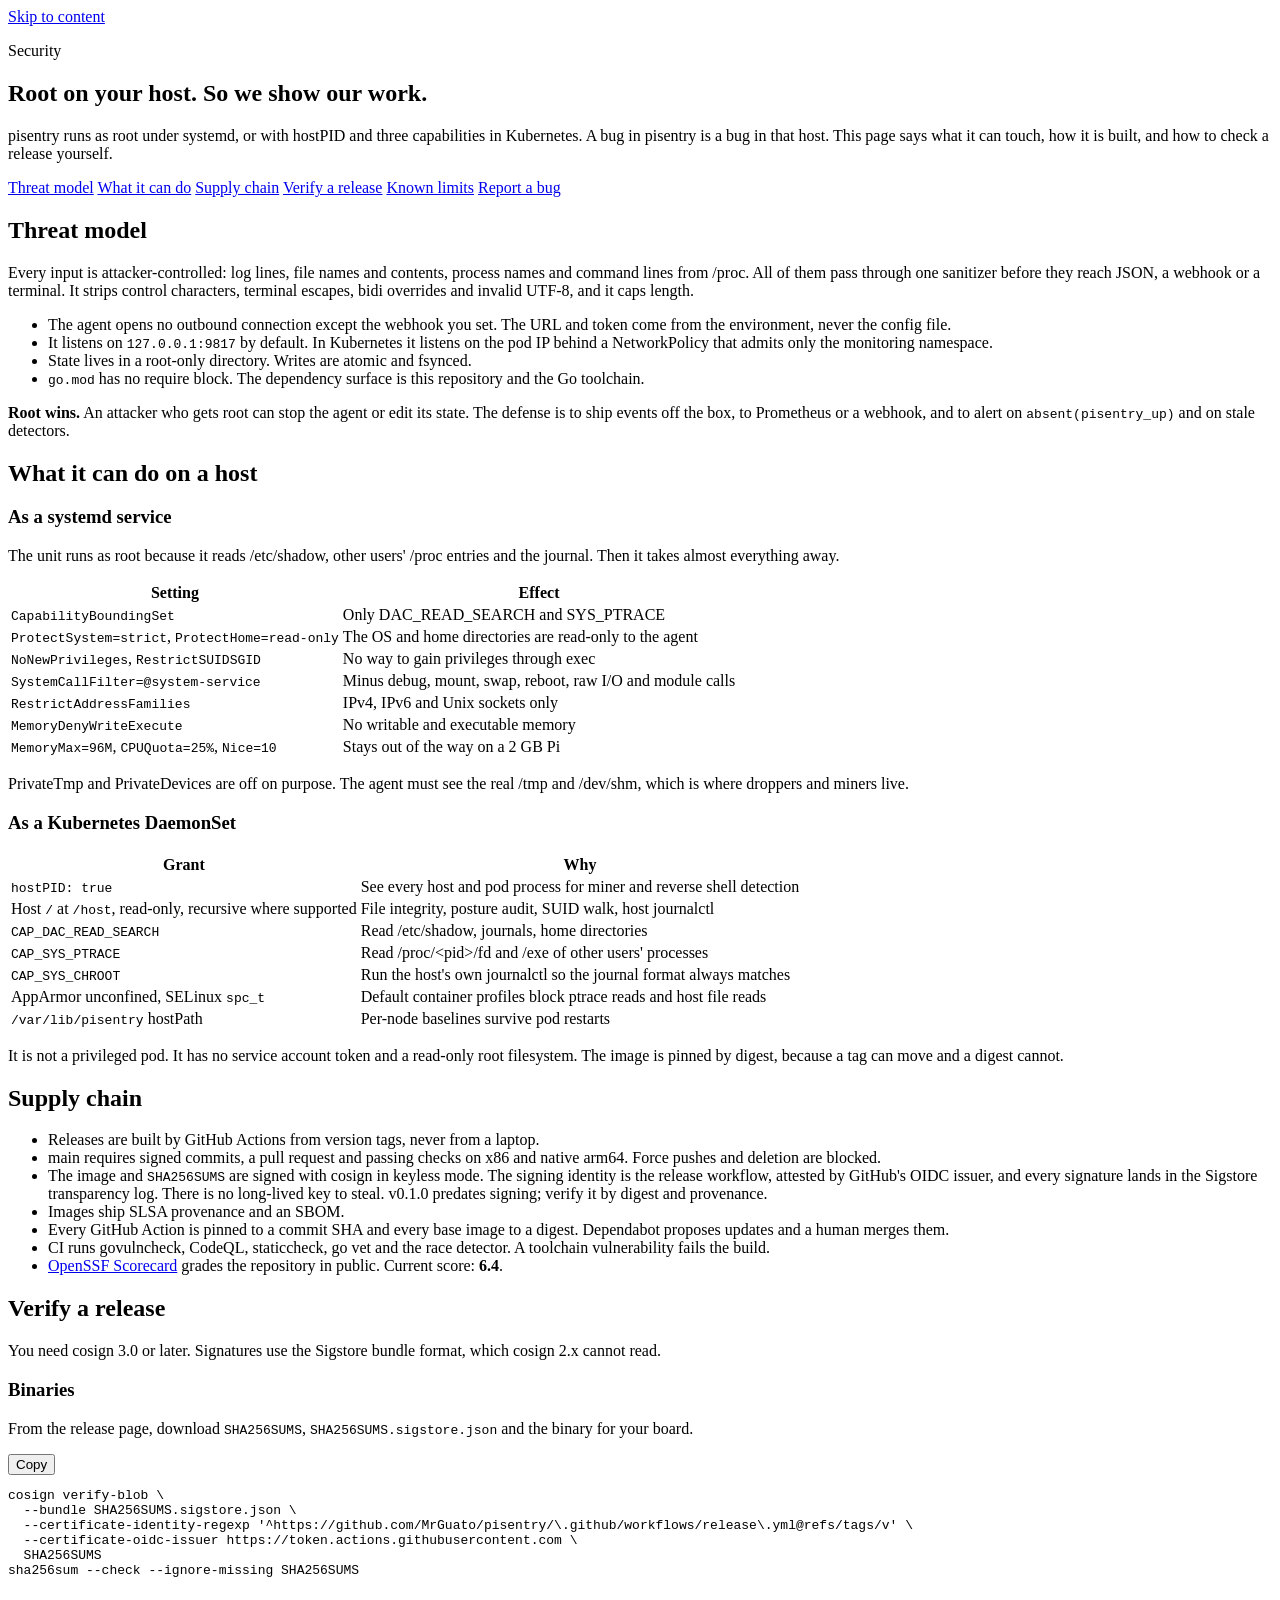
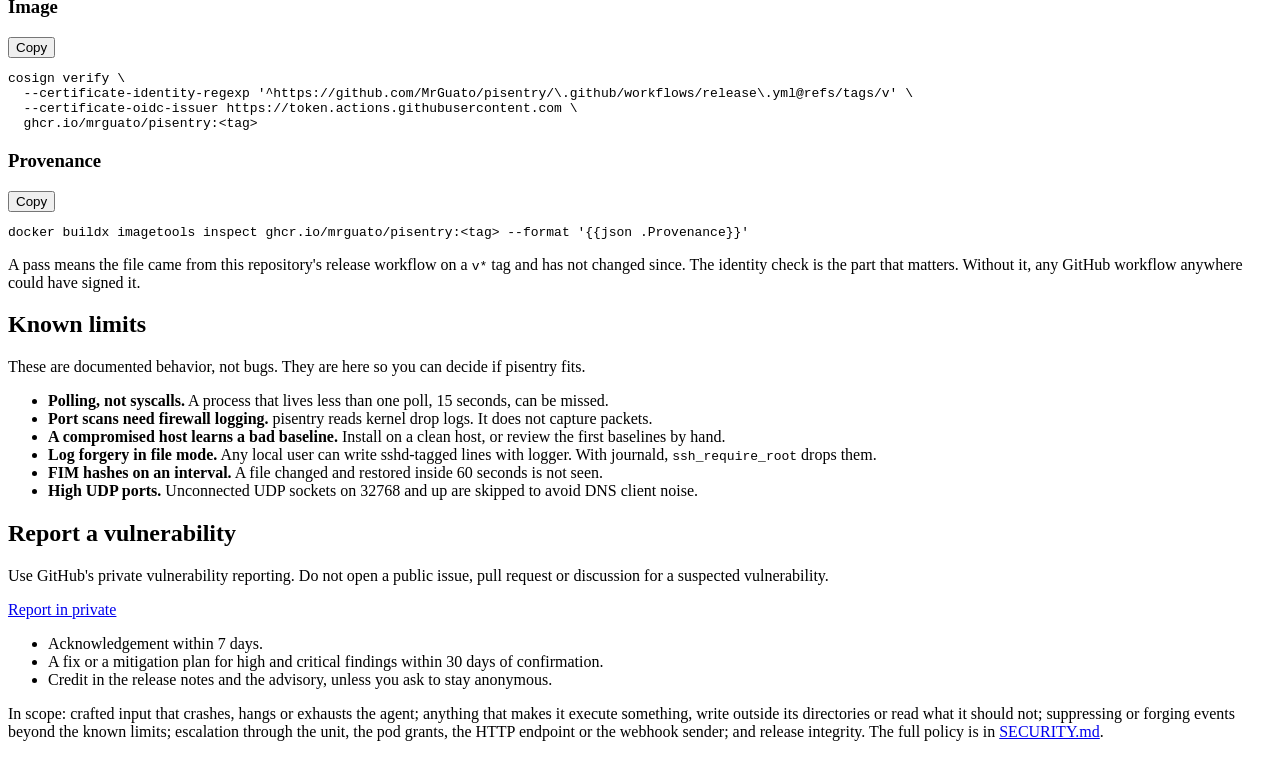
==== site/security.html @ 12890e25 "site: project website on GitHub Pages Landing page, security page and roadmap under site/, built by " ====
<!doctype html>
<html lang="en">
<head>
<!-- include:head -->
<title>Security: pisentry</title>
<meta name="description" content="The pisentry threat model, what the agent is allowed to do on a host, how releases are built and signed, how to verify them, and how to report a vulnerability.">
<link rel="canonical" href="https://mrguato.github.io/pisentry/security.html">
<meta property="og:title" content="pisentry security">
<meta property="og:description" content="Threat model, host grants, signed releases and private vulnerability reporting.">
<meta property="og:url" content="https://mrguato.github.io/pisentry/security.html">
</head>
<body>
<a class="skip" href="#main">Skip to content</a>
<!-- include:header -->

<main id="main">
  <section class="page-head">
    <div class="wrap">
      <p class="eyebrow"><span class="sq"></span>Security</p>
      <h1>Root on your host. So we show our work.</h1>
      <p class="lead">pisentry runs as root under systemd, or with hostPID and three capabilities in Kubernetes. A bug in pisentry is a bug in that host. This page says what it can touch, how it is built, and how to check a release yourself.</p>
    </div>
  </section>

  <div class="wrap with-toc">
    <nav class="toc" aria-label="On this page">
      <a href="#model">Threat model</a>
      <a href="#grants">What it can do</a>
      <a href="#supply">Supply chain</a>
      <a href="#verify">Verify a release</a>
      <a href="#limits">Known limits</a>
      <a href="#report">Report a bug</a>
    </nav>

    <div class="prose">
      <h2 id="model">Threat model</h2>
      <p>Every input is attacker-controlled: log lines, file names and contents, process names and command lines from /proc. All of them pass through one sanitizer before they reach JSON, a webhook or a terminal. It strips control characters, terminal escapes, bidi overrides and invalid UTF-8, and it caps length.</p>
      <ul>
        <li>The agent opens no outbound connection except the webhook you set. The URL and token come from the environment, never the config file.</li>
        <li>It listens on <code>127.0.0.1:9817</code> by default. In Kubernetes it listens on the pod IP behind a NetworkPolicy that admits only the monitoring namespace.</li>
        <li>State lives in a root-only directory. Writes are atomic and fsynced.</li>
        <li><code>go.mod</code> has no require block. The dependency surface is this repository and the Go toolchain.</li>
      </ul>
      <div class="callout">
        <p><b>Root wins.</b> An attacker who gets root can stop the agent or edit its state. The defense is to ship events off the box, to Prometheus or a webhook, and to alert on <code>absent(pisentry_up)</code> and on stale detectors.</p>
      </div>

      <h2 id="grants">What it can do on a host</h2>
      <h3>As a systemd service</h3>
      <p>The unit runs as root because it reads /etc/shadow, other users' /proc entries and the journal. Then it takes almost everything away.</p>
      <div class="table-wrap">
        <table>
          <thead><tr><th scope="col">Setting</th><th scope="col">Effect</th></tr></thead>
          <tbody>
            <tr><td><code>CapabilityBoundingSet</code></td><td>Only DAC_READ_SEARCH and SYS_PTRACE</td></tr>
            <tr><td><code>ProtectSystem=strict</code>, <code>ProtectHome=read-only</code></td><td>The OS and home directories are read-only to the agent</td></tr>
            <tr><td><code>NoNewPrivileges</code>, <code>RestrictSUIDSGID</code></td><td>No way to gain privileges through exec</td></tr>
            <tr><td><code>SystemCallFilter=@system-service</code></td><td>Minus debug, mount, swap, reboot, raw I/O and module calls</td></tr>
            <tr><td><code>RestrictAddressFamilies</code></td><td>IPv4, IPv6 and Unix sockets only</td></tr>
            <tr><td><code>MemoryDenyWriteExecute</code></td><td>No writable and executable memory</td></tr>
            <tr><td><code>MemoryMax=96M</code>, <code>CPUQuota=25%</code>, <code>Nice=10</code></td><td>Stays out of the way on a 2 GB Pi</td></tr>
          </tbody>
        </table>
      </div>
      <p class="muted">PrivateTmp and PrivateDevices are off on purpose. The agent must see the real /tmp and /dev/shm, which is where droppers and miners live.</p>

      <h3>As a Kubernetes DaemonSet</h3>
      <div class="table-wrap">
        <table>
          <thead><tr><th scope="col">Grant</th><th scope="col">Why</th></tr></thead>
          <tbody>
            <tr><td><code>hostPID: true</code></td><td>See every host and pod process for miner and reverse shell detection</td></tr>
            <tr><td>Host <code>/</code> at <code>/host</code>, read-only, recursive where supported</td><td>File integrity, posture audit, SUID walk, host journalctl</td></tr>
            <tr><td><code>CAP_DAC_READ_SEARCH</code></td><td>Read /etc/shadow, journals, home directories</td></tr>
            <tr><td><code>CAP_SYS_PTRACE</code></td><td>Read /proc/&lt;pid&gt;/fd and /exe of other users' processes</td></tr>
            <tr><td><code>CAP_SYS_CHROOT</code></td><td>Run the host's own journalctl so the journal format always matches</td></tr>
            <tr><td>AppArmor unconfined, SELinux <code>spc_t</code></td><td>Default container profiles block ptrace reads and host file reads</td></tr>
            <tr><td><code>/var/lib/pisentry</code> hostPath</td><td>Per-node baselines survive pod restarts</td></tr>
          </tbody>
        </table>
      </div>
      <p>It is not a privileged pod. It has no service account token and a read-only root filesystem. The image is pinned by digest, because a tag can move and a digest cannot.</p>

      <h2 id="supply">Supply chain</h2>
      <ul>
        <li>Releases are built by GitHub Actions from version tags, never from a laptop.</li>
        <li>main requires signed commits, a pull request and passing checks on x86 and native arm64. Force pushes and deletion are blocked.</li>
        <li>The image and <code>SHA256SUMS</code> are signed with cosign in keyless mode. The signing identity is the release workflow, attested by GitHub's OIDC issuer, and every signature lands in the Sigstore transparency log. There is no long-lived key to steal. v0.1.0 predates signing; verify it by digest and provenance.</li>
        <li>Images ship SLSA provenance and an SBOM.</li>
        <li>Every GitHub Action is pinned to a commit SHA and every base image to a digest. Dependabot proposes updates and a human merges them.</li>
        <li>CI runs govulncheck, CodeQL, staticcheck, go vet and the race detector. A toolchain vulnerability fails the build.</li>
        <li><a href="https://scorecard.dev/viewer/?uri=github.com/MrGuato/pisentry">OpenSSF Scorecard</a> grades the repository in public. Current score: <b data-build="scorecard">6.4</b>.</li>
      </ul>

      <h2 id="verify">Verify a release</h2>
      <p>You need cosign 3.0 or later. Signatures use the Sigstore bundle format, which cosign 2.x cannot read.</p>
      <h3>Binaries</h3>
      <p>From the release page, download <code>SHA256SUMS</code>, <code>SHA256SUMS.sigstore.json</code> and the binary for your board.</p>
      <div class="code"><button class="copy" type="button" data-copy>Copy</button><pre>cosign verify-blob \
  --bundle SHA256SUMS.sigstore.json \
  --certificate-identity-regexp '^https://github.com/MrGuato/pisentry/\.github/workflows/release\.yml@refs/tags/v' \
  --certificate-oidc-issuer https://token.actions.githubusercontent.com \
  SHA256SUMS
sha256sum --check --ignore-missing SHA256SUMS</pre></div>
      <h3>Image</h3>
      <div class="code"><button class="copy" type="button" data-copy>Copy</button><pre>cosign verify \
  --certificate-identity-regexp '^https://github.com/MrGuato/pisentry/\.github/workflows/release\.yml@refs/tags/v' \
  --certificate-oidc-issuer https://token.actions.githubusercontent.com \
  ghcr.io/mrguato/pisentry:&lt;tag&gt;</pre></div>
      <h3>Provenance</h3>
      <div class="code"><button class="copy" type="button" data-copy>Copy</button><pre>docker buildx imagetools inspect ghcr.io/mrguato/pisentry:&lt;tag&gt; --format '{{json .Provenance}}'</pre></div>
      <p>A pass means the file came from this repository's release workflow on a <code>v*</code> tag and has not changed since. The identity check is the part that matters. Without it, any GitHub workflow anywhere could have signed it.</p>

      <h2 id="limits">Known limits</h2>
      <p>These are documented behavior, not bugs. They are here so you can decide if pisentry fits.</p>
      <ul>
        <li><b>Polling, not syscalls.</b> A process that lives less than one poll, 15 seconds, can be missed.</li>
        <li><b>Port scans need firewall logging.</b> pisentry reads kernel drop logs. It does not capture packets.</li>
        <li><b>A compromised host learns a bad baseline.</b> Install on a clean host, or review the first baselines by hand.</li>
        <li><b>Log forgery in file mode.</b> Any local user can write sshd-tagged lines with logger. With journald, <code>ssh_require_root</code> drops them.</li>
        <li><b>FIM hashes on an interval.</b> A file changed and restored inside 60 seconds is not seen.</li>
        <li><b>High UDP ports.</b> Unconnected UDP sockets on 32768 and up are skipped to avoid DNS client noise.</li>
      </ul>

      <h2 id="report">Report a vulnerability</h2>
      <p>Use GitHub's private vulnerability reporting. Do not open a public issue, pull request or discussion for a suspected vulnerability.</p>
      <p><a class="btn btn-primary" href="https://github.com/MrGuato/pisentry/security/advisories/new">Report in private</a></p>
      <ul>
        <li>Acknowledgement within 7 days.</li>
        <li>A fix or a mitigation plan for high and critical findings within 30 days of confirmation.</li>
        <li>Credit in the release notes and the advisory, unless you ask to stay anonymous.</li>
      </ul>
      <p class="muted">In scope: crafted input that crashes, hangs or exhausts the agent; anything that makes it execute something, write outside its directories or read what it should not; suppressing or forging events beyond the known limits; escalation through the unit, the pod grants, the HTTP endpoint or the webhook sender; and release integrity. The full policy is in <a href="https://github.com/MrGuato/pisentry/blob/main/SECURITY.md">SECURITY.md</a>.</p>
    </div>
  </div>
</main>

<!-- include:footer -->
</body>
</html>
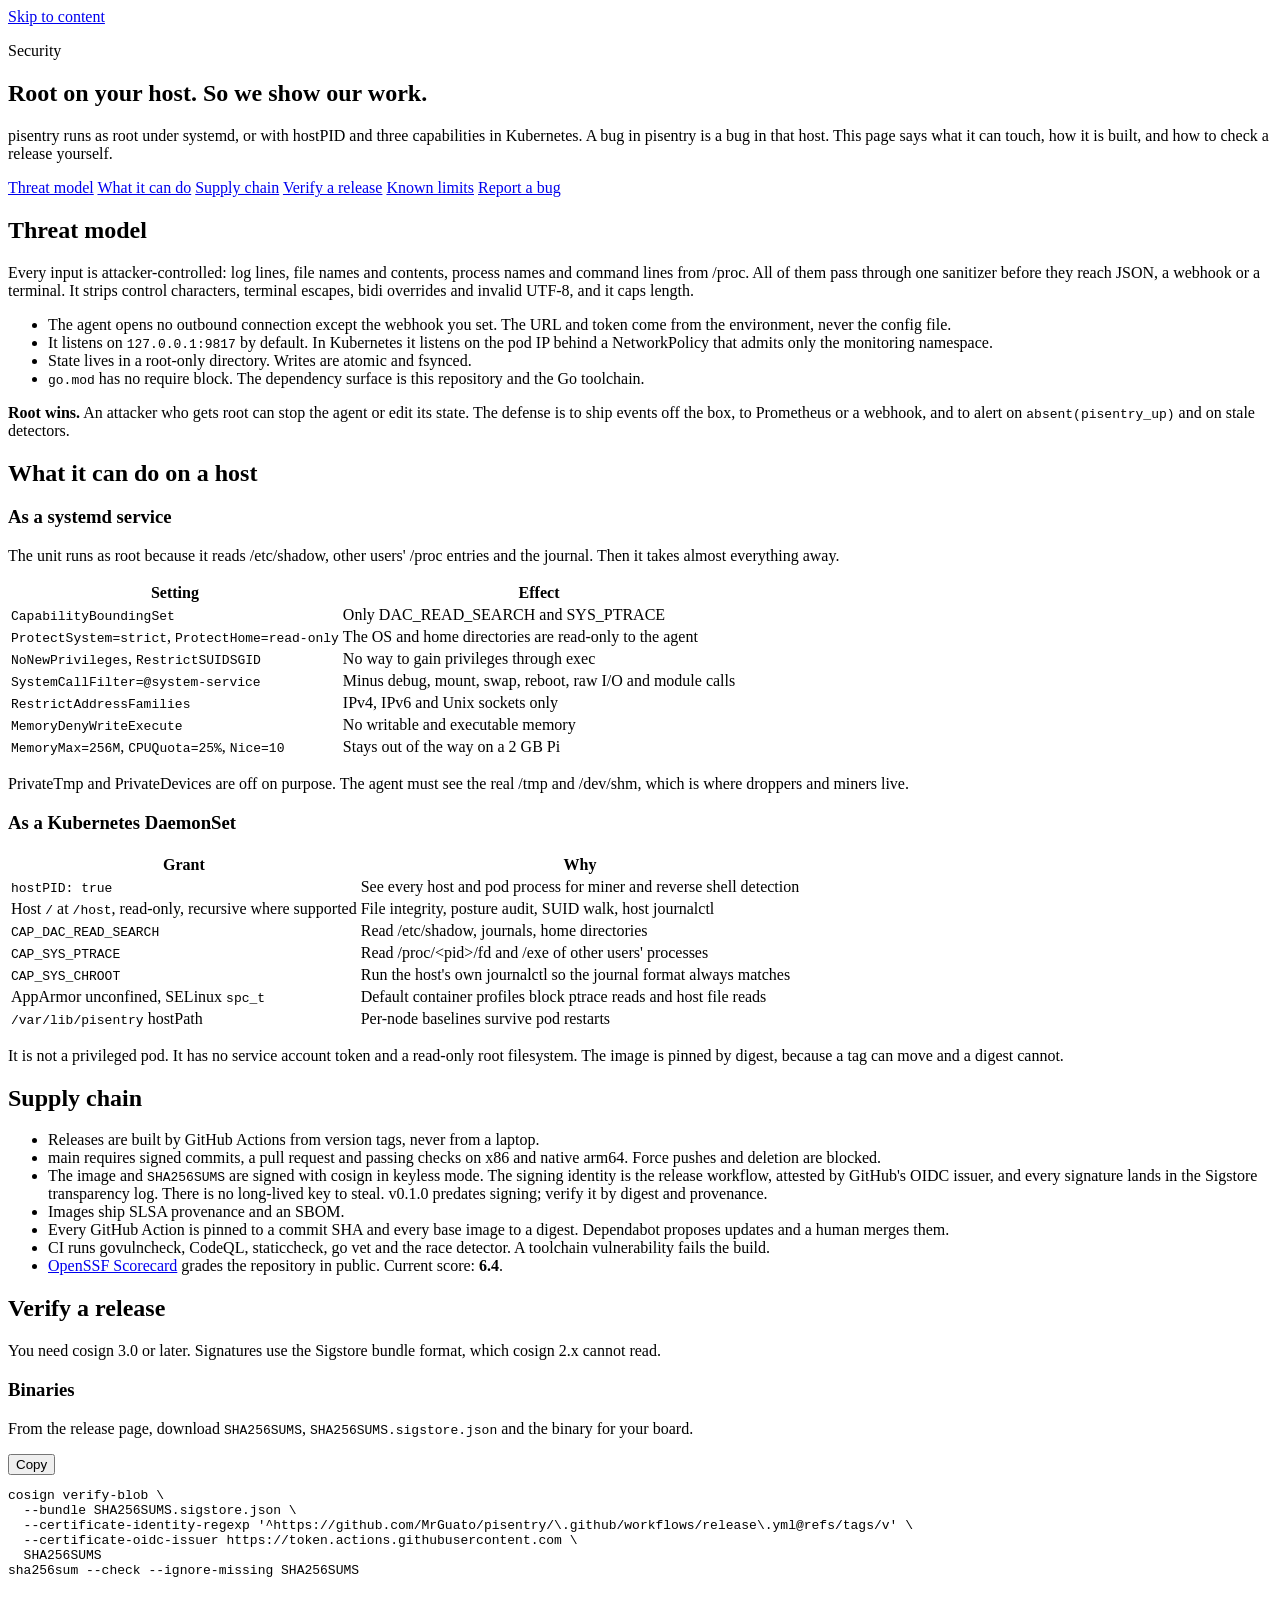
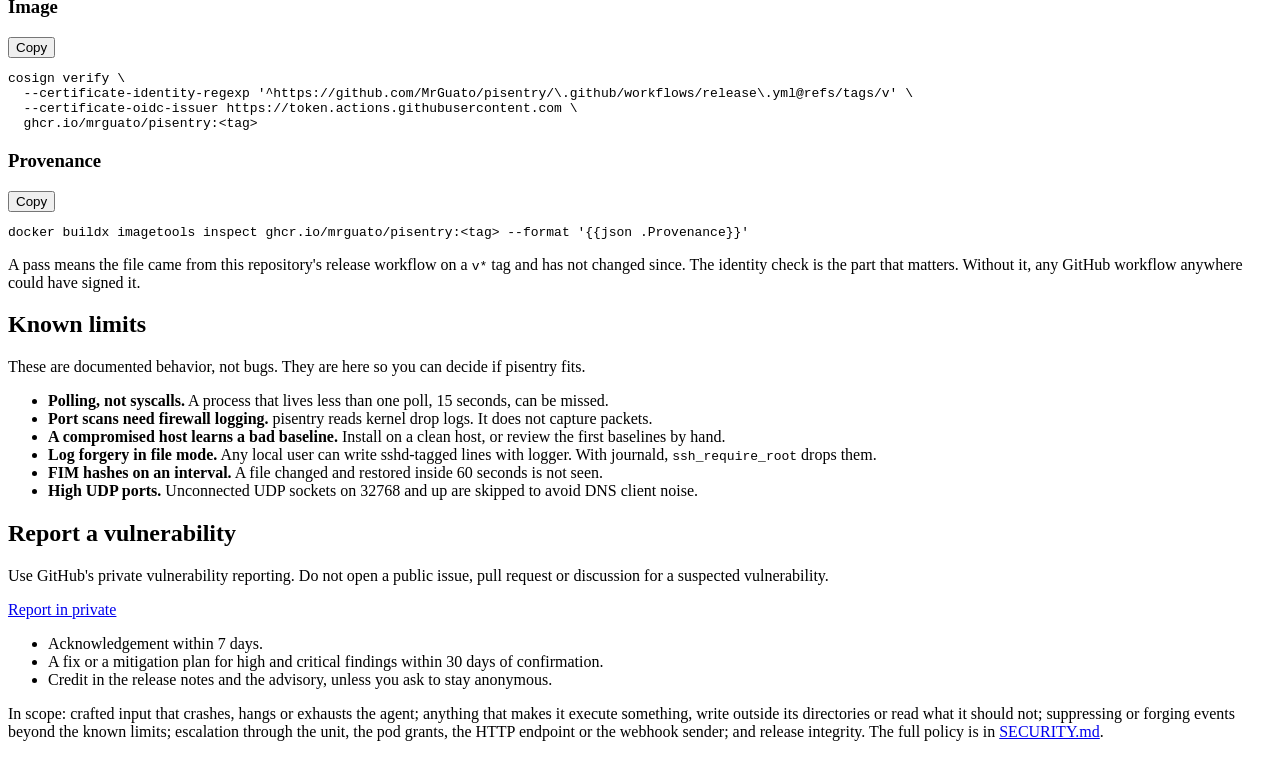
==== commit 8013dc3a: "deploy: raise memory cap to 256M and liveness timeout to 5s Both the systemd MemoryMax and the pod l" ====
--- a/site/security.html
+++ b/site/security.html
@@ -58,7 +58,7 @@
             <tr><td><code>SystemCallFilter=@system-service</code></td><td>Minus debug, mount, swap, reboot, raw I/O and module calls</td></tr>
             <tr><td><code>RestrictAddressFamilies</code></td><td>IPv4, IPv6 and Unix sockets only</td></tr>
             <tr><td><code>MemoryDenyWriteExecute</code></td><td>No writable and executable memory</td></tr>
-            <tr><td><code>MemoryMax=96M</code>, <code>CPUQuota=25%</code>, <code>Nice=10</code></td><td>Stays out of the way on a 2 GB Pi</td></tr>
+            <tr><td><code>MemoryMax=256M</code>, <code>CPUQuota=25%</code>, <code>Nice=10</code></td><td>Stays out of the way on a 2 GB Pi</td></tr>
           </tbody>
         </table>
       </div>
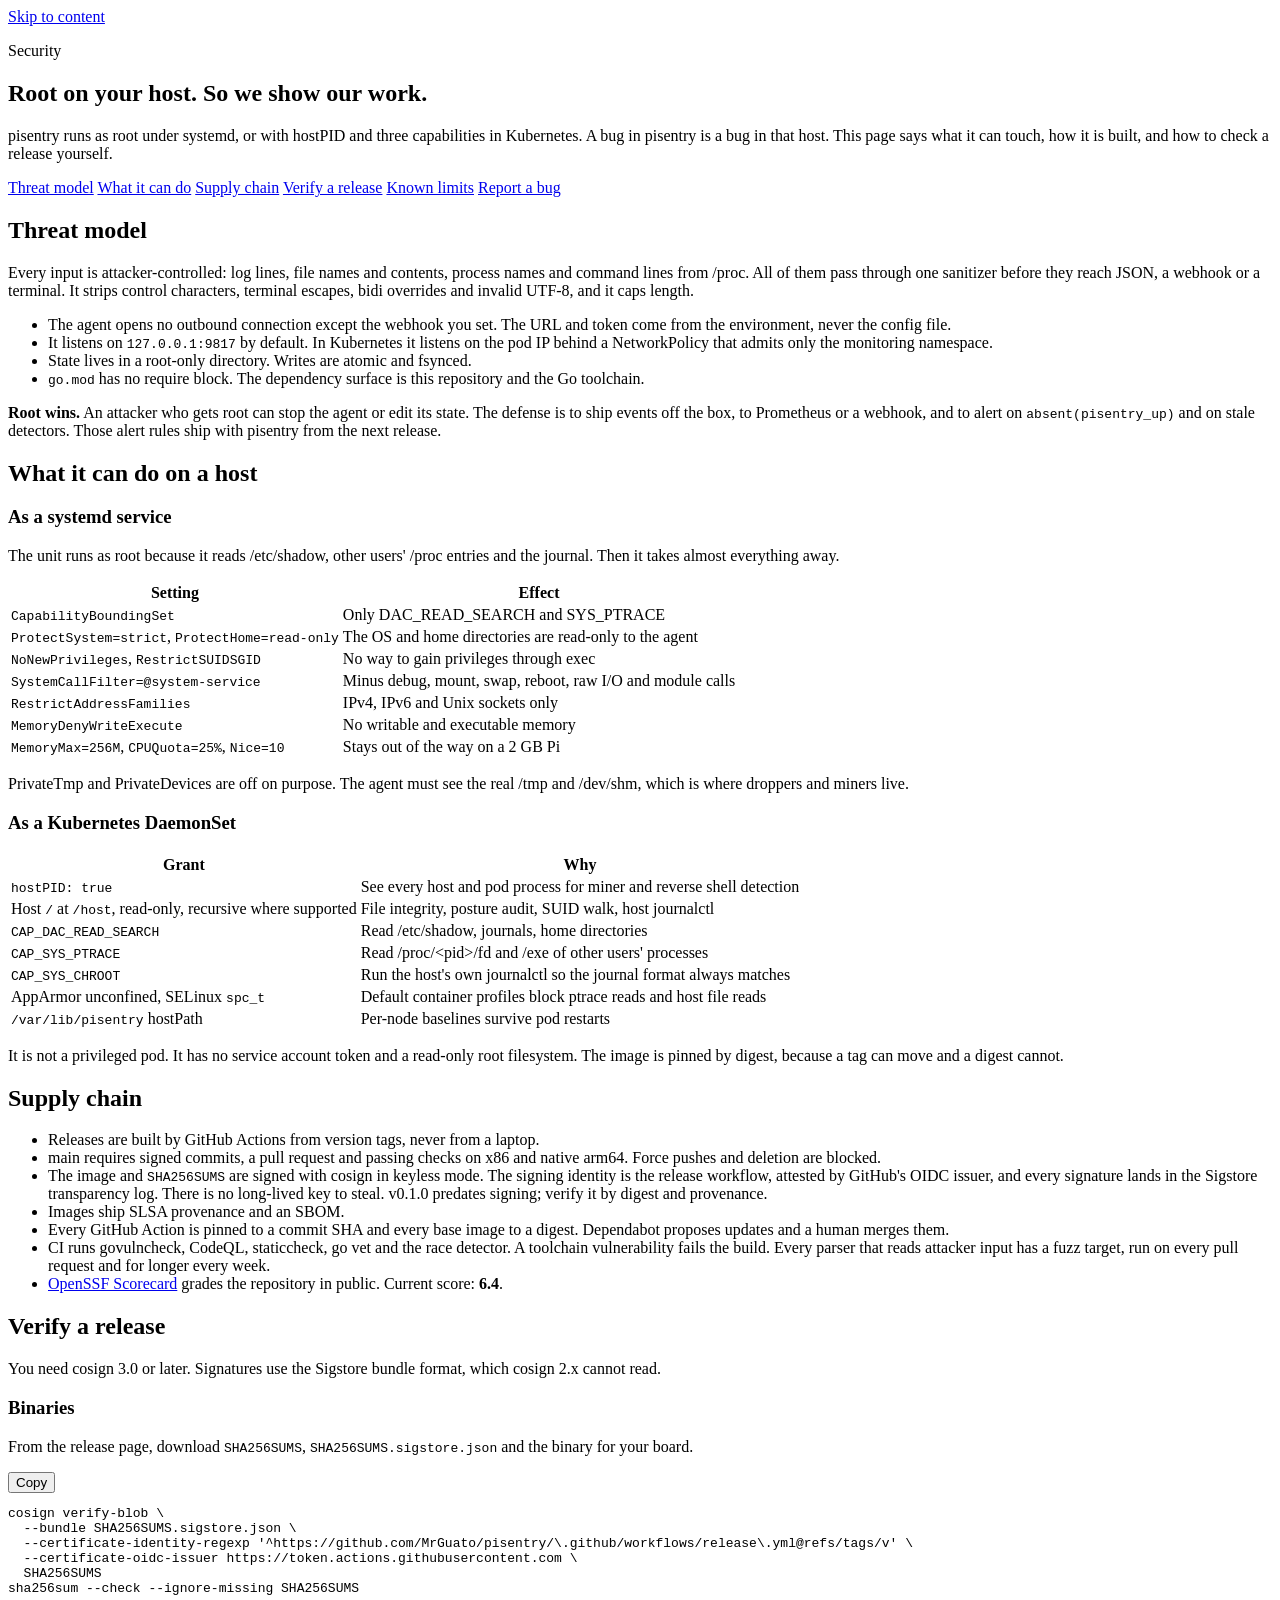
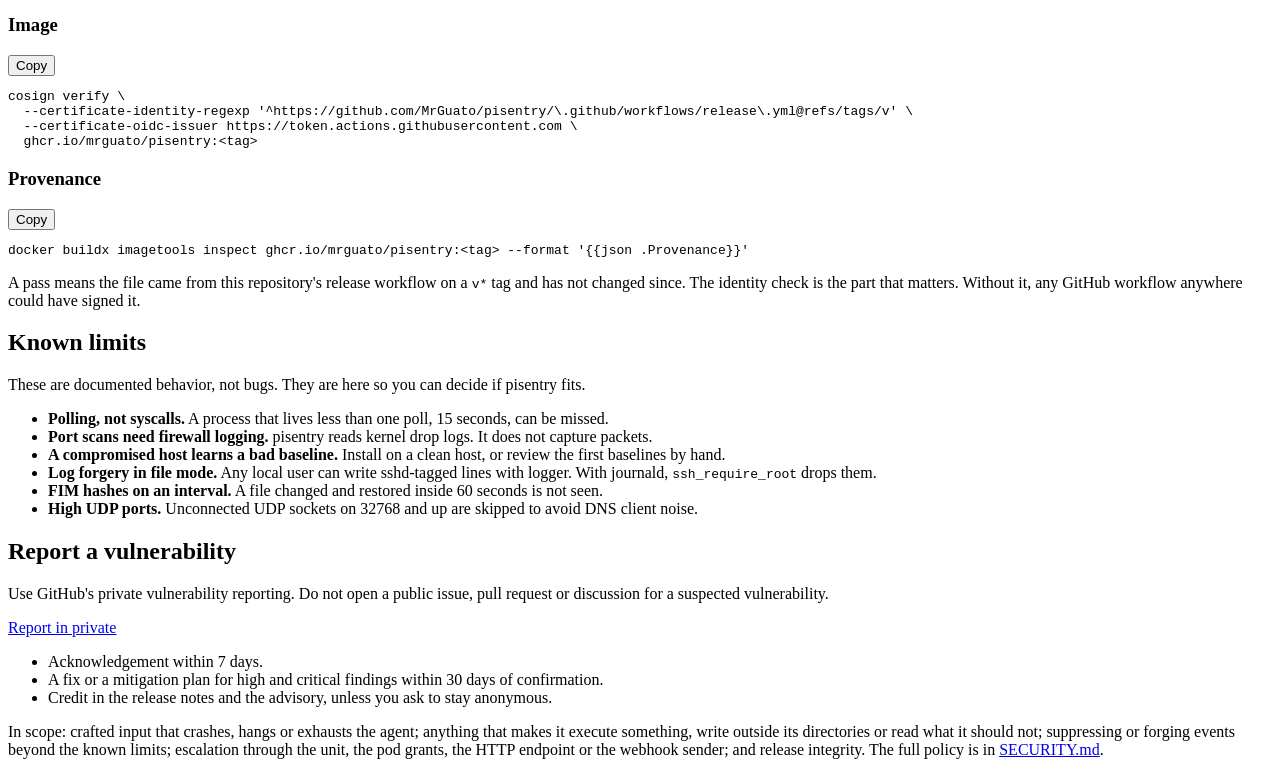
==== commit 77b78517: "docs: trim the README and bring the site up to date with main" ====
--- a/site/security.html
+++ b/site/security.html
@@ -42,7 +42,7 @@
         <li><code>go.mod</code> has no require block. The dependency surface is this repository and the Go toolchain.</li>
       </ul>
       <div class="callout">
-        <p><b>Root wins.</b> An attacker who gets root can stop the agent or edit its state. The defense is to ship events off the box, to Prometheus or a webhook, and to alert on <code>absent(pisentry_up)</code> and on stale detectors.</p>
+        <p><b>Root wins.</b> An attacker who gets root can stop the agent or edit its state. The defense is to ship events off the box, to Prometheus or a webhook, and to alert on <code>absent(pisentry_up)</code> and on stale detectors. Those alert rules ship with pisentry from the next release.</p>
       </div>
 
       <h2 id="grants">What it can do on a host</h2>
@@ -88,7 +88,7 @@
         <li>The image and <code>SHA256SUMS</code> are signed with cosign in keyless mode. The signing identity is the release workflow, attested by GitHub's OIDC issuer, and every signature lands in the Sigstore transparency log. There is no long-lived key to steal. v0.1.0 predates signing; verify it by digest and provenance.</li>
         <li>Images ship SLSA provenance and an SBOM.</li>
         <li>Every GitHub Action is pinned to a commit SHA and every base image to a digest. Dependabot proposes updates and a human merges them.</li>
-        <li>CI runs govulncheck, CodeQL, staticcheck, go vet and the race detector. A toolchain vulnerability fails the build.</li>
+        <li>CI runs govulncheck, CodeQL, staticcheck, go vet and the race detector. A toolchain vulnerability fails the build. Every parser that reads attacker input has a fuzz target, run on every pull request and for longer every week.</li>
         <li><a href="https://scorecard.dev/viewer/?uri=github.com/MrGuato/pisentry">OpenSSF Scorecard</a> grades the repository in public. Current score: <b data-build="scorecard">6.4</b>.</li>
       </ul>
 
